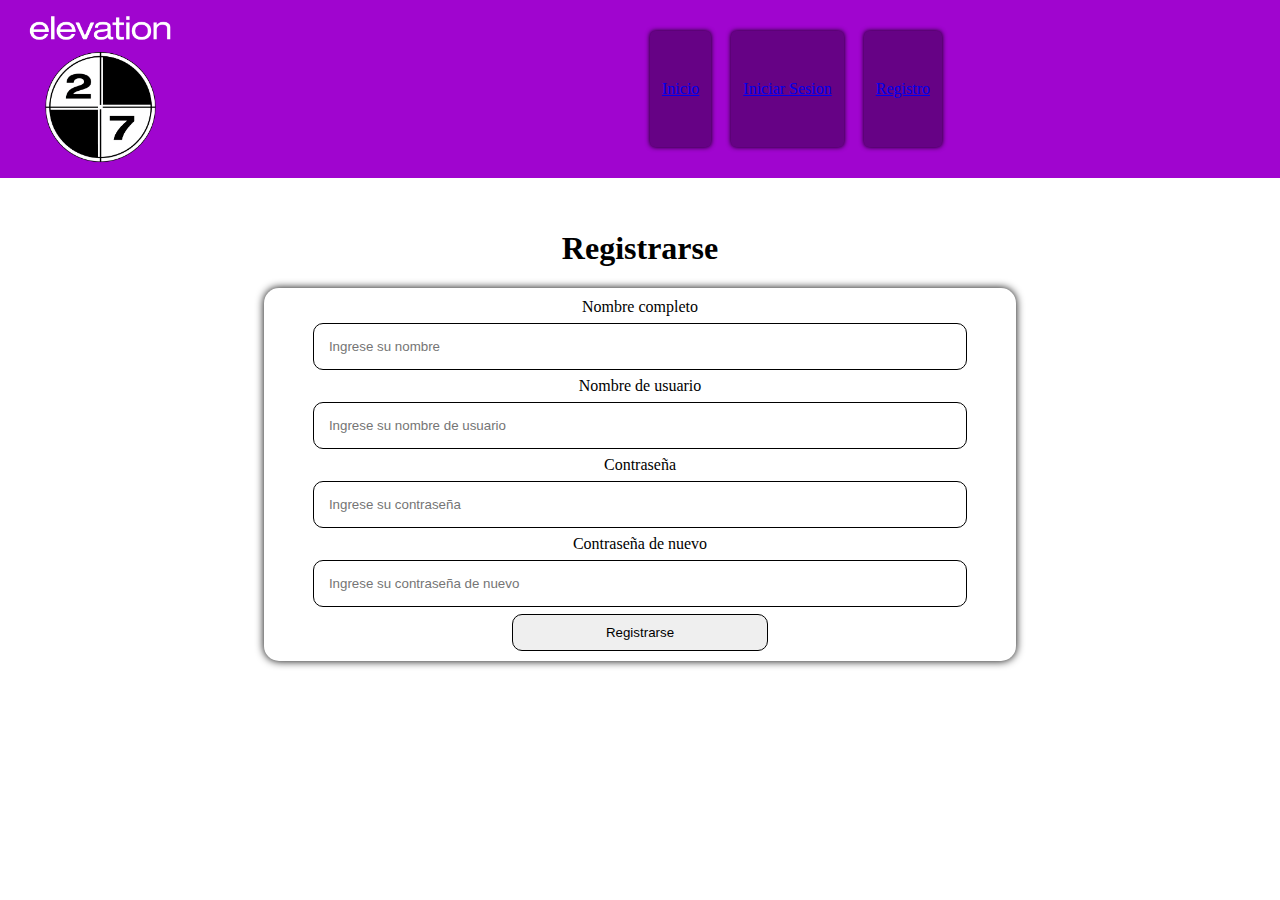
==== register.html @ 71084add "Se pudo guardar los datos de registro en localstorage, pero aun no esta terminado" ====
<!DOCTYPE html>
<html lang="en">
<head>
  <meta charset="UTF-8">
  <meta http-equiv="X-UA-Compatible" content="IE=edge">
  <meta name="viewport" content="width=device-width, initial-scale=1.0">
  <link rel="stylesheet" href="css/style.css">
  <link rel="icon" src="images/icon.png">
  <title>Inicio</title>
</head>
<body>
  <header>

  </header>
  <nav>
    <img class="logo" src="images/logo.png">
    <ul>
      <li class="nav-links"><a href="index.html">Inicio</a></li>
      <li class="nav-links"><a href="login.html">Iniciar Sesion</a></li>
      <li class="nav-links"><a href="register.html">Registro</a></li>
      </ul>
    </ul>
  </nav>
  <main>
    <section>
      <h1>Registrarse</h1>
      <form method="#">
        <label class="labelForm">Nombre completo</label>
        <input id="inputName" type="text" placeholder="Ingrese su nombre" minlength="3" />
        <label class="labelForm" > Nombre de usuario</label>
        <input id="inputUserName" type="text" placeholder="Ingrese su nombre de usuario" />
        <label class="labelForm">Contraseña</label>
        <input id="inputPassword" type="password" placeholder="Ingrese su contraseña" />
        <label class="labelForm">Contraseña de nuevo</label>
        <input id="inputPasswordConfirm" type="password" placeholder="Ingrese su contraseña de nuevo" />
        <button id="btn" class="sendButton" type="button">Registrarse</button>
      </form>
    </section>
  </main>
  <script src="js/app.js"></script>
</body>
</html>
---- css/style.css ----
body{
  margin: 0;
}
nav{
  display: flex;
  justify-content:space-between;
  text-align: center;
  background-color: #a005cf;
  padding: 5px;
}
nav ul{
  display: flex;
  text-align: center;
  width: 50%;
  text-decoration: none;
}
nav ul li {
  list-style: none;
  margin: 10px;
  cursor: pointer;
}
section{
  display: flex;
  flex-direction: column;
  justify-content: center;
  align-items: center;
  margin: 30px;
}
form{
  width: 60%;
  display: flex;
  flex-direction: column;
  justify-content: center;
  align-items: center;
  box-shadow: 0px 0px 9px black;
  border-radius: 15px;
  padding: 10px;
}
form input{
  width: 85%;
  padding: 15px;
  border-radius: 10px;
  border: 1px solid black;
  margin: 7px;
}
form input:focus + .labelForm{

  transition: all 0.5s;
}


/* --Clases-- */
.logo{
  width: 15%;
}
/* .labelForm{
  
} */
.nav-links{
  display: flex;
  align-items: center;
  text-decoration: none;
  box-shadow: 0px 0px 5px black;
  padding: 5px 12px 5px 12px;
  border-radius: 5px;
  background-color: #660285;
  color: white;
}
.sendButton{
  border-radius: 10px;
  border: 1px solid black;
  width: 35%;
  padding: 10px;
  cursor: pointer;
}
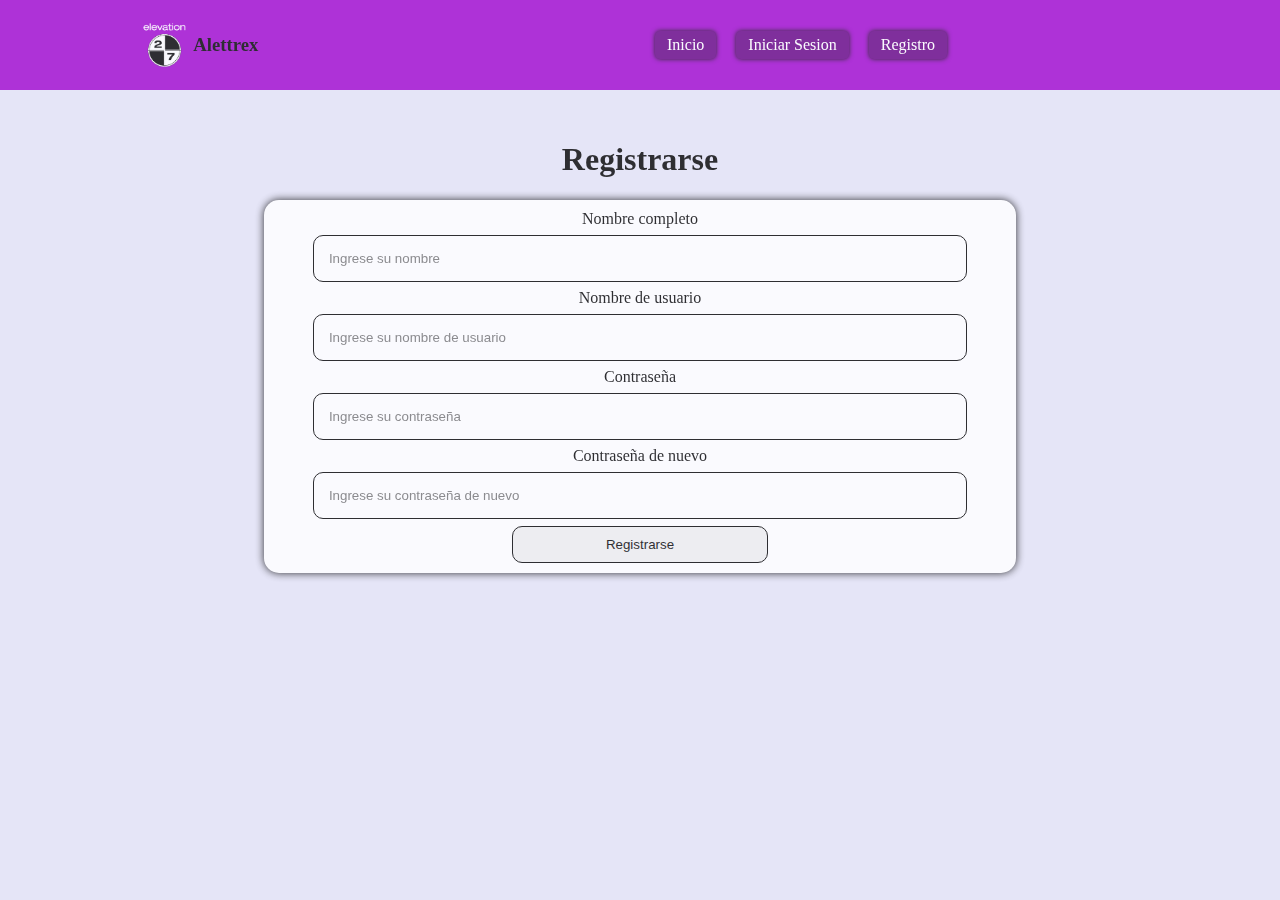
==== commit f1ddc647: "FRACASO TOTAL" ====
--- a/register.html
+++ b/register.html
@@ -13,7 +13,10 @@
 
   </header>
   <nav>
-    <img class="logo" src="images/logo.png">
+    <div class="nav-content-left">
+      <img class="logo" src="images/logo.png">
+      <h3>Alettrex</h3>
+    </div>
     <ul>
       <li class="nav-links"><a href="index.html">Inicio</a></li>
       <li class="nav-links"><a href="login.html">Iniciar Sesion</a></li>
--- a/css/style.css
+++ b/css/style.css
@@ -1,12 +1,20 @@
 body{
   margin: 0;
-}
+  background-color: #e5e5f7;
+opacity: 0.8;
+/* background: linear-gradient(135deg, #444cf755 25%, transparent 25%) -10px 0/ 20px 20px, linear-gradient(225deg, #000000 25%, transparent 25%) -10px 0/ 20px 20px, linear-gradient(315deg, #444cf755 25%, transparent 25%) 0px 0/ 20px 20px, linear-gradient(45deg, #000000 25%, #32323e 25%) 0px 0/ 20px 20px;
+*/} 
 nav{
+  width: 100%;
   display: flex;
   justify-content:space-between;
   text-align: center;
   background-color: #a005cf;
   padding: 5px;
+}
+nav ul li a{
+  text-decoration: none;
+  color: white;
 }
 nav ul{
   display: flex;
@@ -32,6 +40,7 @@
   flex-direction: column;
   justify-content: center;
   align-items: center;
+  background-color: #fff;
   box-shadow: 0px 0px 9px black;
   border-radius: 15px;
   padding: 10px;
@@ -53,9 +62,12 @@
 .logo{
   width: 15%;
 }
-/* .labelForm{
-  
-} */
+.nav-content-left{
+  width: 30%;
+  display: flex;
+  justify-content: center;
+  align-items: center;
+}
 .nav-links{
   display: flex;
   align-items: center;
